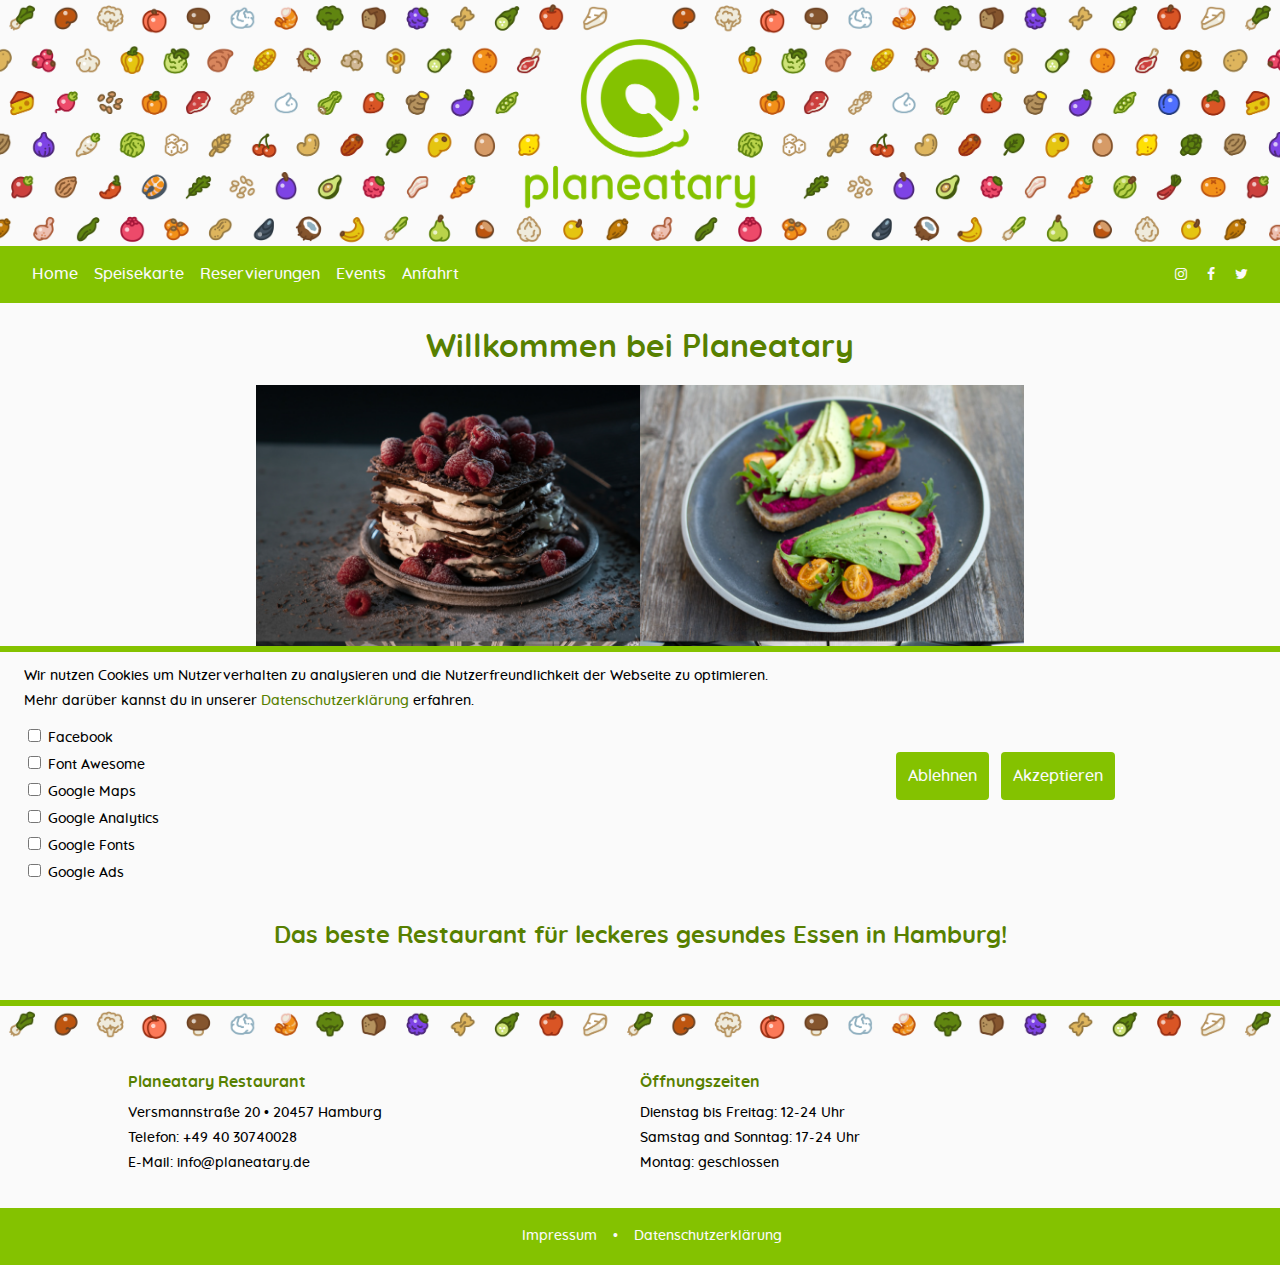
==== index.html @ 9f4d42c5 "Initial-Commit" ====
<!DOCTYPE HTML PUBLIC "-//W3C//DTD HTML 4.0 Transitional//EN">
<html lang="de">
<head>
<meta charset="utf-8">
<meta http-equiv="X-UA-Compatible" content="IE=edge">
<meta name="page-type" content="homepage">
<meta name="viewport" content="width=device-width, initial-scale=1">
<meta name="description"
content="Hamburger Restaurant mit leckerem gesunden Essen." >
<title>Planeatary</title>

<link rel="stylesheet" href="css/main.css" type="text/css">
<link rel="stylesheet" href="fonts/muli/stylesheet.css" type="text/css">
<link rel="stylesheet" href="fonts/quicksand/stylesheet.css" type="text/css">
<link rel="stylesheet" href="https://cdnjs.cloudflare.com/ajax/libs/font-awesome/4.7.0/css/font-awesome.min.css">


<script type="text/javascript" src="js/cookie.js"></script>

</head>

<body>

<a href="index.html"><img class="header" src="images/header.png"></a>

<div class="navbar">
    <nav class="nav-col-left">
      <ul class="ul-navbar">
        <li class="li-navbar">
          <a class="a-navbar" href="index.html">Home</a>
        </li>
        <li class="li-navbar">
          <a class="a-navbar" href="speisekarte.html">Speisekarte</a>
        </li>
        <li class="li-navbar">
          <a class="a-navbar" href="reservierungen.html">Reservierungen</a>
        </li>
        <li class="li-navbar">
          <a class="a-navbar" href="veranstaltungen.html">Events</a>
        </li>
        <li class="li-navbar">
          <a class="a-navbar" href="anfahrt.html">Anfahrt</a>
        </li>
      </ul>
    </nav>
    <div class="nav-col-center"></div>
    <div class="nav-col-right">
        <li class="li-navbar">
          <a href="#" class="fa fa-instagram a-navbar"></a>
          <a href="#" class="fa fa-facebook a-navbar"></a>
          <a href="#" class="fa fa-twitter a-navbar"></a>
        </li>
    </div>
</div>

<div class="main-section">

<h1>Willkommen bei Planeatary</h1>

<img src="images/home.png">

<h2>Das beste Restaurant für leckeres gesundes Essen in Hamburg!</h2>

</div>

<div class="footer">
    <img class="img-footer" src="images/background_01.png">
    <div class="footer-main-section">
        <div class="footer-col-left">
            <h4 class="h4-footer">Planeatary Restaurant</h4>
            <p>Versmannstraße 20 • 20457 Hamburg<br />
                Telefon: +49 40 30740028<br />
                E-Mail: info@planeatary.de</p>
            </div>
            <div class="footer-col-right">
                <h4 class="h4-footer">Öffnungszeiten</h4>
                <p>Dienstag bis Freitag: 12-24 Uhr<br />
                    Samstag and Sonntag: 17-24 Uhr<br />
                    Montag: geschlossen</p>
            </div>
    </div>
    <ul class="ul-footer">
       <li class="li-footer"><a class="a-footer" href="impressum.html">Impressum</a></li>
       <li class="li-footer">•</li>
       <li class="li-footer"><a class="a-footer" href="datenschutz.html">Datenschutzerklärung</a></li>
     </ul>
</div>


<div class="cookie-hinweis" id="cookiehinweis">
    <div class="col-left">
      <p class="p-cookie">Wir nutzen Cookies um Nutzerverhalten zu analysieren und die Nutzerfreundlichkeit der Webseite zu optimieren.<br />Mehr darüber kannst du in unserer <a href="datenschutz.html">Datenschutzerklärung</a> erfahren.</p>
      <div class="checkboxes-cookie">
          <div class="checkbox-container">
              <label class="checkbox-label"><input type="checkbox">
                  Facebook
                  <span class="checkmark"></span>
              </label>
          </div>
          <div class="checkbox-container">
              <label class="checkbox-label"><input type="checkbox">
                  Font Awesome
                  <span class="checkmark"></span>
              </label>
          </div>
          <div class="checkbox-container">
              <label class="checkbox-label"><input type="checkbox">
                  Google Maps
                  <span class="checkmark"></span>
              </label>
          </div>
          <div class="checkbox-container">
              <label class="checkbox-label"><input type="checkbox">
                  Google Analytics
                  <span class="checkmark"></span>
              </label>
          </div>
          <div class="checkbox-container">
              <label class="checkbox-label"><input type="checkbox">
                  Google Fonts
                  <span class="checkmark"></span>
              </label>
          </div>
          <div class="checkbox-container">
              <label class="checkbox-label"><input type="checkbox">
                  Google Ads
                  <span class="checkmark"></span>
              </label>
          </div>
      </div>
    </div>
    <div class="col-right">
        <a class="button cookie-hinweis-button" onclick='cookieOk()'>Ablehnen</a>
        <a class="button cookie-hinweis-button" onclick='cookieOk()'>Akzeptieren</a>
    </div>
</div>

 <script>
    showCookieNotice();
</script>

</body>

</html>
---- css/main.css ----
/* ############################################################ */
/* allgemein */
/* ############################################################ */

body {
    font-family: quicksand;
    font-size: 14px;
    margin: 0;
    background: #FAFAFA;
    text-align: left;
    -webkit-font-smoothing: antialiased;
    -moz-osx-font-smoothing: grayscale;
    word-wrap:break-word
}

img {
    width: 100%;
    padding: 0;
    margin: 0;
}

.main-section {
    width: 60%;
    margin-left: auto;
    margin-right: auto;
    margin-bottom: 32px;
}

a {
  color: #578000;
  text-decoration: none;
  outline: none;
  cursor: pointer;
}

button {
    font-family:quicksand;
    color: #FAFAFA;
    background: #84C200;
    border-radius: 4px;
    cursor: pointer;
    outline: none;
    font-size:16px;
    height: 32px;
    border: none;
    padding: 8px 16px 12px 18px;
}

button:hover {
    background: #578000;
}

.button {
    color: #FAFAFA;
    background: #84C200;
    border-radius: 4px;
    cursor: pointer;
    outline: none;
    font-size:16px;
    height: 32px;
    border: none;
    padding: 16px 12px 0px 12px;
}

.button:hover {
    background: #578000;
}

p {
    text-align: left;
    font-size: 14px;
      line-height: 180%;
      margin-top: 8px;
      margin-bottom: 16px;
      cursor: default;
}

.adress {
    text-align: center;
}

u {
    text-decoration: underline;
}

b {
    font-weight: bold;
}

h1 {
    font-weight: bold;
    color: #578000;
    line-height: 130%;
    cursor: default;
    font-size: 32px;
    text-align: center;
    padding-top: 24px;
    padding-bottom: 16px;
    margin: 0px;
}


h2 {
    font-weight: bold;
    color: #578000;
    line-height: 130%;
    cursor: default;
    font-size: 24px;
    text-align: center;
    padding-top: 24px;
    padding-bottom: 16px;
    margin: 0px;
}

h3 {
    font-weight: bold;
    color: #578000;
    line-height: 130%;
    cursor: default;
    font-size: 24px;
    text-align: left;
    padding-top: 16px;
    padding-bottom: 12px;
    margin: 0px;
}

h4 {
    font-weight: bold;
    color: #578000;
    line-height: 130%;
    cursor: default;
    font-size: 16px;
    text-align: left;
    padding-bottom: 0px;
    padding-top: 8px;
    margin: 0px;
}

ul {
  list-style-type: square;
  padding-left: 24px;
  line-height: 180%;
  margin-bottom: 16px;
  cursor: default;
  margin-bottom: 0;
}

ol {
  list-style-type: decimal;
  padding-left: 24px;
  line-height: 180%;
  margin-bottom: 16px;
  cursor: default;
  margin-bottom: 0;
}

li {
    padding-left: 4px;
    padding-bottom: 6px;
}

/* ############################################################ */
/* Navbar */
/* ############################################################ */

.navbar {
    background-color: #84C200;
    width: 100%;
    display: flex;
    align-items: center;
    align-content: center;
}

.ul-navbar {
    display: flex;
    justify-content: left;
    list-style-type: none;
    margin: 0;
    padding: 16px 24px 16px 24px;
}

.li-navbar {
    padding: 0;
    display: block;
    position: relative;
}

.a-navbar {
    padding: 0px 8px 0px 8px;
    font-size: 16px;
    color: #FAFAFA;
}

.nav-col-left {
  width: calc((100% - 200px) / 2);
  padding-left: 24px - 8px;
}

.nav-col-center {
  width: 200px;
}

.nav-col-right {
  width: calc((100% - 200px) / 2);
  display: flex;
  justify-content: flex-end;
  padding-right: 24px;
}

/* ############################################################ */
/* Cookie Hinweis */
/* ############################################################ */

.cookie-hinweis {
    display: flex;
	width: 100%;
	bottom: 0px;
	background: #FAFAFA;
    border-top: 6px solid #84C200;
	position: fixed;
	margin: 0;
	padding: 0;
	z-index: 200;
}

.col-left {
  width: 70%;
  margin: 0;
  padding: 0;
 }

 .col-right {
   display: flex;
   align-items: center;
}

.p-cookie {
    text-align: left;
    margin-top: 12px;
    margin-bottom: 12px;
    margin-left: 24px;
}

.cookie-hinweis-button {
    margin-right: 12px;
}

.checkboxes-cookie {
    text-align: left;
    margin-left: 24px;
    margin-bottom: 12px;
}

.checkbox-container {
    padding-bottom: 8px;
}

.checkbox-label {
    -webkit-user-select: none;
    -moz-user-select: none;
    -ms-user-select: none;
    user-select: none;
}

/* ############################################################ */
/* Footer */
/* ############################################################ */

.footer {
  text-align: left;
  width: 100%;
  padding: 0;
  margin: 0;
 }

 .img-footer {
     border-top: 6px solid #84C200;
 }

 .footer-main-section {
    width: 80%;
    margin: 16px auto 16px auto;
    display: flex;
      align-items: center;
      align-content: center;
}

.footer-col-left {
    width: 50%;
    box-sizing: border-box;
}

.footer-col-right {
    width: 50%;
    box-sizing: border-box;
}

.h4-footer {
    margin-top: 4px;
    margin-bottom: 0px;
}

.ul-footer {
     display: flex;
     justify-content: center;
     background: #84C200;
     margin: 0;
 }

.li-footer {
    padding: 16px 8px;
    color: #FAFAFA;
    cursor: default;
    list-style-type: none;
}

.a-footer {
    color: #FAFAFA;
}


/* ############################################################ */
/* Form */
/* ############################################################ */

.contact-form{

    margin-top: 32px;
    margin-bottom: 32px;
}

.form-input {
    height: 24px;
    font-size: 16px;
    font-family: quicksand;
    width: 100%;
}

.form-textarea {
    width: 100%;
    height: 120px;
    font-size: 16px;
    font-family: quicksand;
}

.button-container {
    display: flex;
    align-items: center;
    justify-content: center;
    width: 100%;
}

.textarea-container {
    padding: 0px 0px 12px 0px;
}

.input-container {
    padding: 0px 12px 16px 12px;
    width: 50%;
}

.input-container:first-child {
    padding-left: 0px;
}

.input-container:last-child {
    padding-right: 0px;
}

.grid-container-two-columns {
  display: flex;
  margin: 0;
  padding: 0;
 }

 /* ############################################################ */
 /* Menu */
 /* ############################################################ */

 .menu-food {
     display: flex;
     align-items: center;
     align-content: center;
 }

 .menu-col-left {
     width: 90%;
 }


 .menu-col-right {
     font-size: 16px;
     font-weight: bold;
     margin: 0;
 }
---- fonts/muli/stylesheet.css ----
/**
 * WEBFONTS
 * generated using webfonts.gidix.net
 * 
 * 03.04.2019, 16:18
 */

@font-face {
	font-family: 'Muli';
	src: url('Muli_Bold.ttf');
	font-weight: 700;
	font-style: normal;
}

@font-face {
	font-family: 'Muli';
	src: url('Muli_Italic.ttf');
	font-weight: 500;
	font-style: italic;
}

@font-face {
	font-family: 'Muli';
	src: url('Muli_Light.ttf');
	font-weight: 300;
	font-style: normal;
}

@font-face {
	font-family: 'Muli';
	src: url('Muli_Regular.ttf');
	font-weight: 400;
	font-style: normal;
}
---- fonts/quicksand/stylesheet.css ----
/**
 * WEBFONTS
 * generated using webfonts.gidix.net
 *
 * 03.04.2019, 16:22
 */

@font-face {
	font-family: 'quicksand';
	src: url('quicksand-bold.ttf');
	font-weight: 700;
	font-style: normal;
}
@font-face {
	font-family: 'quicksand';
	src: url('quicksand-regular.ttf');
	font-weight: 300;
	font-style: normal;
}

@font-face {
	font-family: 'quicksand';
	src: url('quicksand-medium.ttf');
	font-weight: 400;
	font-style: normal;
}
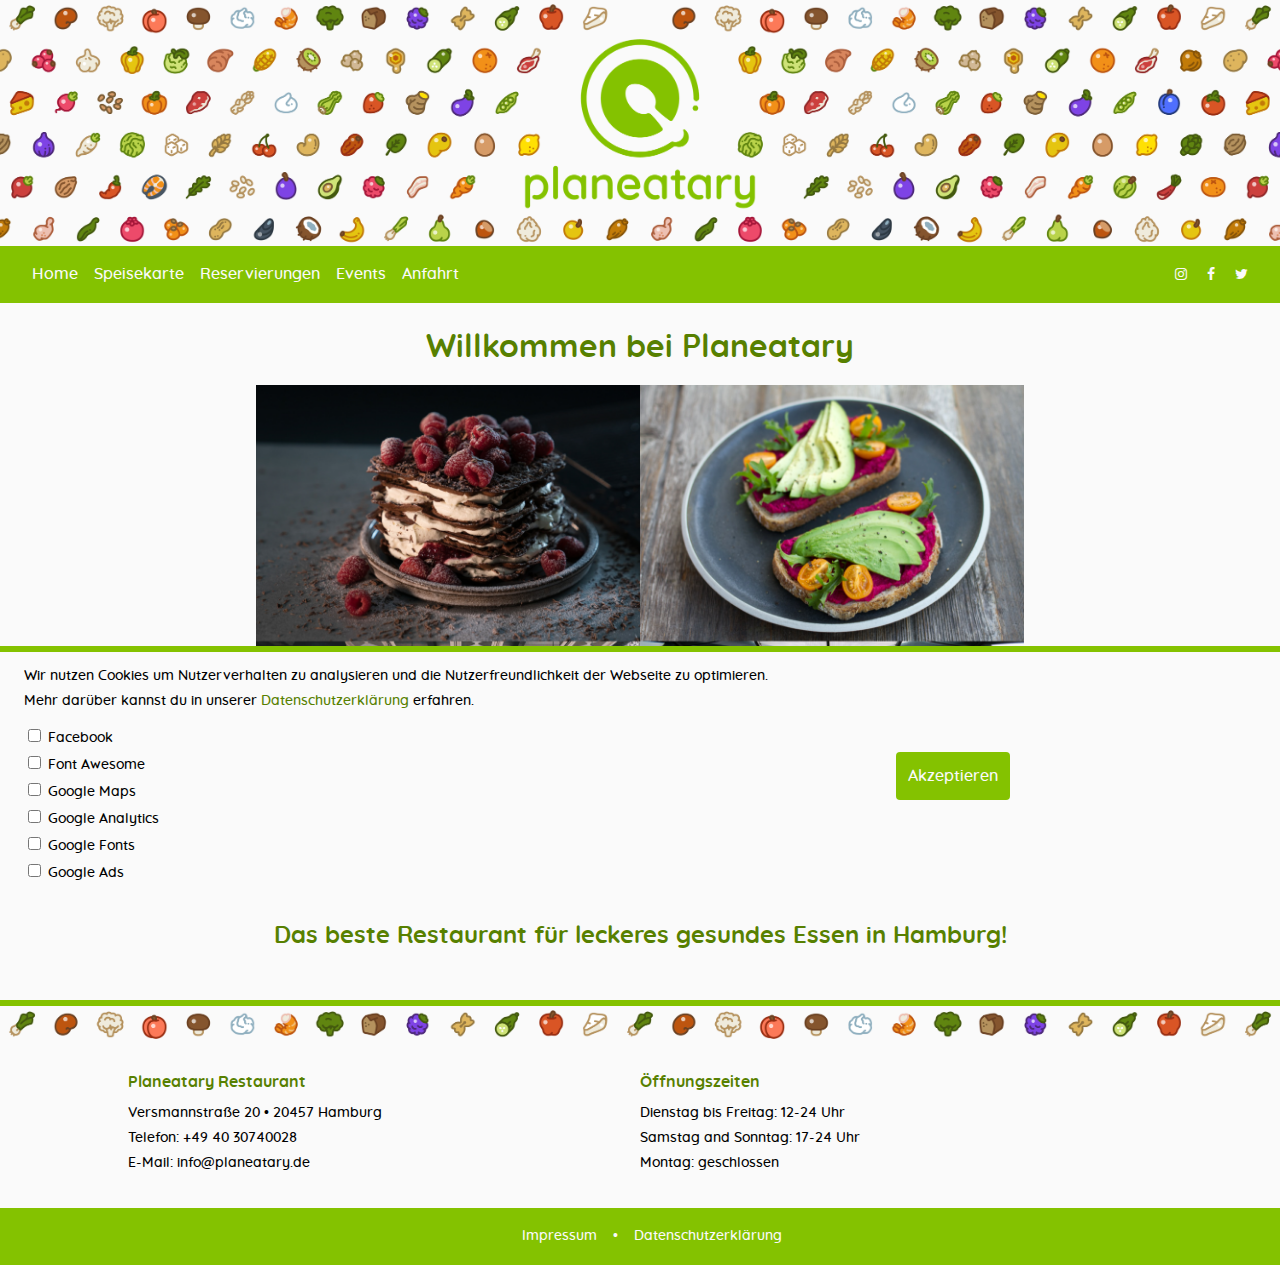
==== commit b818128d: "Bugfixes" ====
--- a/index.html
+++ b/index.html
@@ -130,7 +130,6 @@
       </div>
     </div>
     <div class="col-right">
-        <a class="button cookie-hinweis-button" onclick='cookieOk()'>Ablehnen</a>
         <a class="button cookie-hinweis-button" onclick='cookieOk()'>Akzeptieren</a>
     </div>
 </div>
--- a/css/main.css
+++ b/css/main.css
@@ -251,6 +251,7 @@
     margin-bottom: 12px;
 }
 
+
 .checkbox-container {
     padding-bottom: 8px;
 }
